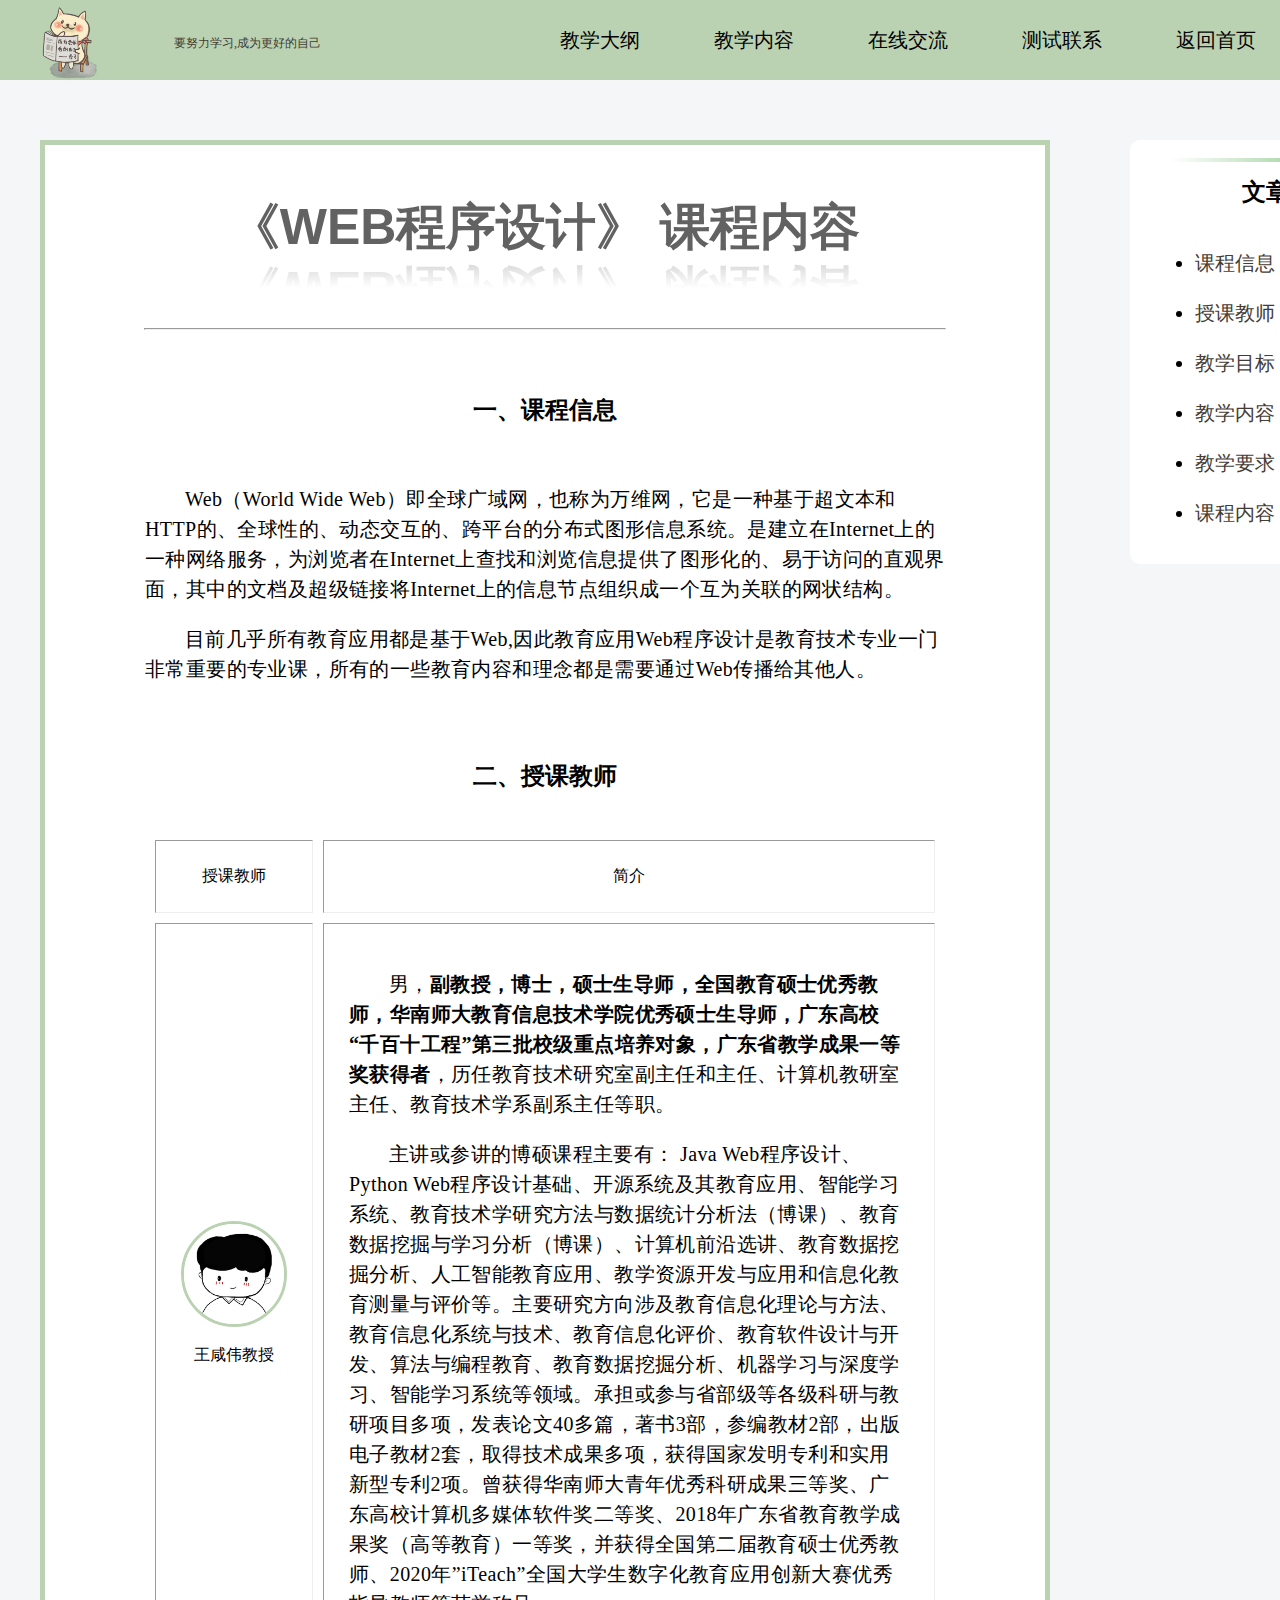
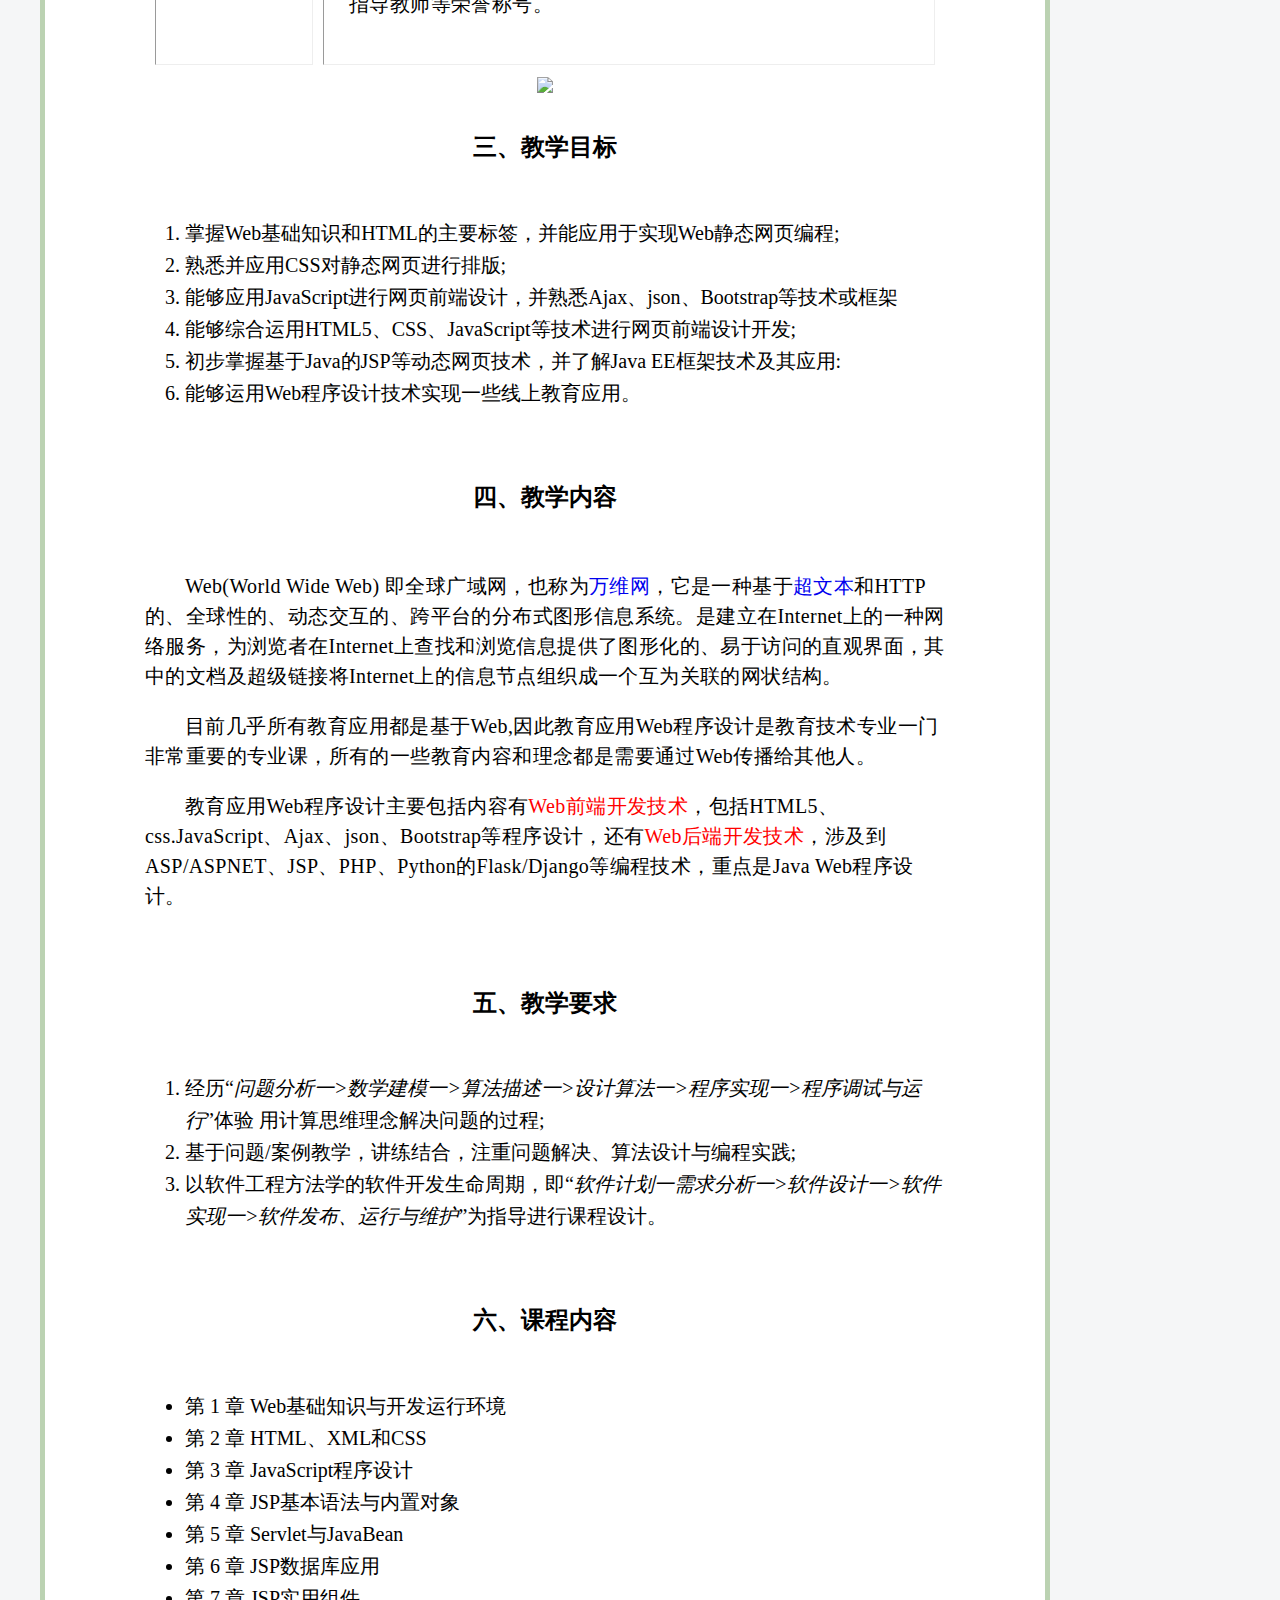
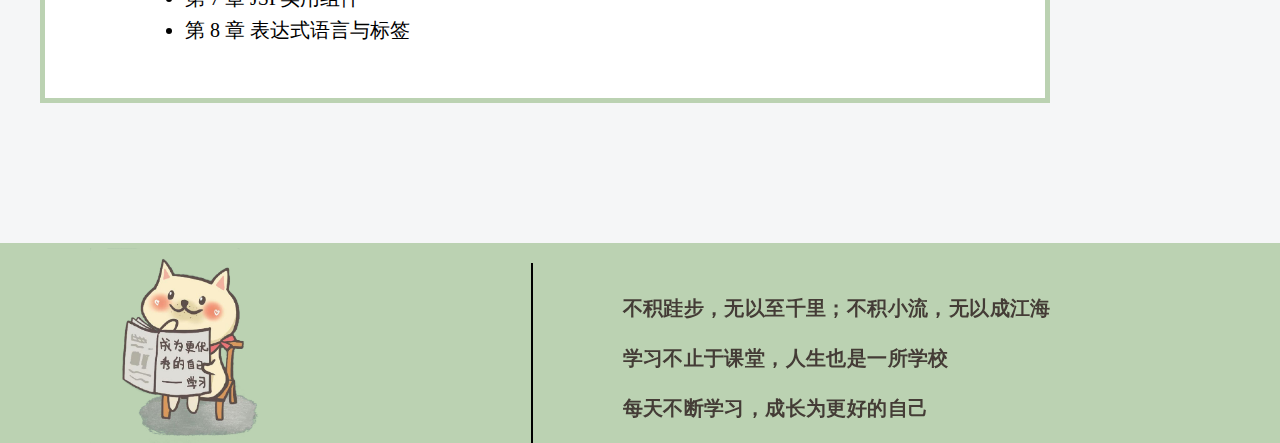
==== 课程网站/content.html @ cae262a5 "Add files via upload" ====
<!DOCTYPE html>
<html>
	<head>
		<meta charset="utf-8">
		<title>教学内容</title>
	 <link rel="stylesheet" type="text/css" href="./css/content.css">
		</head>
		<body>
		
		<div class="main">
			<div class="header_1">
				<div class="header" id="top">
					<img src="./images/title.png" height="80px"/>
					<span id="abab">要努力学习,成为更好的自己</span>
					<span class="baba"><a href="#">教学大纲</a></span>
					<span class="baba"><a href="#">教学内容</a></span>
					<span class="baba"><a href="#">在线交流</a></span>
					<span class="baba"><a href="#">测试联系</a></span>
					<span class="baba"><a href="index.html">返回首页</a></span>
				</div>
			</div>
			<div class="body_dialog">
				<div class="body">
					<br />
					<h1 class="title">《Web程序设计》&nbsp;课程内容</h1>
					<hr />
					
					<div class="text" id="xinxi">
					<br /><br />
					<h2 >一、课程信息</h2>
					<br />
					<p> Web（World Wide Web）即全球广域网，也称为万维网，它是一种基于超文本和HTTP的、全球性的、动态交互的、跨平台的分布式图形信息系统。是建立在Internet上的一种网络服务，为浏览者在Internet上查找和浏览信息提供了图形化的、易于访问的直观界面，其中的文档及超级链接将Internet上的信息节点组织成一个互为关联的网状结构。</p>
					<p>目前几乎所有教育应用都是基于Web,因此教育应用Web程序设计是教育技术专业一门非常重要的专业课，所有的一些教育内容和理念都是需要通过Web传播给其他人。</p>
					</div>
					
					<br /><br />
					
					<div class="text" id="jiaoshi">
					<h2 >二、授课教师</h2>
					<br />
					<table border="none" >
						<tr height="50px">
							<td text-align="center">授课教师</td>
							<td text-align="center">简介</td>
						</tr>
						<tr>
							<td><img id="tata" src="images/title01.png" height="100px"/><br><br><span text-align="center">王咸伟教授</span></td>
							<td><p>男，<strong>副教授，博士，硕士生导师，全国教育硕士优秀教师，华南师大教育信息技术学院优秀硕士生导师，广东高校“千百十工程”第三批校级重点培养对象，广东省教学成果一等奖获得者</strong>，历任教育技术研究室副主任和主任、计算机教研室主任、教育技术学系副系主任等职。</p><p>主讲或参讲的博硕课程主要有： Java Web程序设计、Python Web程序设计基础、开源系统及其教育应用、智能学习系统、教育技术学研究方法与数据统计分析法（博课）、教育数据挖掘与学习分析（博课）、计算机前沿选讲、教育数据挖掘分析、人工智能教育应用、教学资源开发与应用和信息化教育测量与评价等。主要研究方向涉及教育信息化理论与方法、教育信息化系统与技术、教育信息化评价、教育软件设计与开发、算法与编程教育、教育数据挖掘分析、机器学习与深度学习、智能学习系统等领域。承担或参与省部级等各级科研与教研项目多项，发表论文40多篇，著书3部，参编教材2部，出版电子教材2套，取得技术成果多项，获得国家发明专利和实用新型专利2项。曾获得华南师大青年优秀科研成果三等奖、广东高校计算机多媒体软件奖二等奖、2018年广东省教育教学成果奖（高等教育）一等奖，并获得全国第二届教育硕士优秀教师、2020年”iTeach”全国大学生数字化教育应用创新大赛优秀指导教师等荣誉称号。</p></td>
						</tr>
					</table>
					<img src="static/picture/作用.png" width="550px"/>
					<br /><br />
					</div>
					
					<div class="text" id="mubiao">
						<h2 >三、教学目标</h2>
						<br />
						<div class="table_01">
						<ol type="1">
							<li>掌握Web基础知识和HTML的主要标签，并能应用于实现Web静态网页编程;</li>						
							<li>熟悉并应用CSS对静态网页进行排版;</li>
							<li>能够应用JavaScript进行网页前端设计，并熟悉Ajax、json、Bootstrap等技术或框架</li>
							<li>能够综合运用HTML5、CSS、JavaScript等技术进行网页前端设计开发;</li>
							<li>初步掌握基于Java的JSP等动态网页技术，并了解Java EE框架技术及其应用:</li>
							<li>能够运用Web程序设计技术实现一些线上教育应用。</li>
						</ol>
						</div>
					</div>
					
					
					<div class="text" id="neirong">
					<br /><br />
					<h2 >四、教学内容</h2>
					<br />
					<p>Web(World Wide Web) 即全球广域网，也称为<a href="https://baike.baidu.com/item/Web/150564" >万维网</a>，它是一种基于<a href="https://baike.baidu.com/item/%E8%B6%85%E6%96%87%E6%9C%AC?fromModule=lemma_search-box">超文本</a>和HTTP的、全球性的、动态交互的、跨平台的分布式图形信息系统。是建立在Internet上的一种网络服务，为浏览者在Internet上查找和浏览信息提供了图形化的、易于访问的直观界面，其中的文档及超级链接将Internet上的信息节点组织成一个互为关联的网状结构。</p>
					<p>目前几乎所有教育应用都是基于Web,因此教育应用Web程序设计是教育技术专业一门非常重要的专业课，所有的一些教育内容和理念都是需要通过Web传播给其他人。</p>
					<p>教育应用Web程序设计主要包括内容有<span>Web前端开发技术</span>，包括HTML5、css.JavaScript、Ajax、json、Bootstrap等程序设计，还有<span>Web后端开发技术</span>，涉及到ASP/ASPNET、JSP、PHP、Python的Flask/Django等编程技术，重点是Java Web程序设计。</p>
					</div>
					
					<div class="text" id="yaoqiu">
					<br /><br />
						<h2 >五、教学要求</h2>
						<br />
						<div class="table_01">
						<ol type="1">
							<li>经历“<i>问题分析一>数学建模一>算法描述一>设计算法一>程序实现一>程序调试与运行</i>”体验 用计算思维理念解决问题的过程;</li>						
							<li>基于问题/案例教学，讲练结合，注重问题解决、算法设计与编程实践;</li>
							<li>以软件工程方法学的软件开发生命周期，即“<i>软件计划一需求分析一>软件设计一>软件实现一>软件发布、运行与维护</i>”为指导进行课程设计。</li>
						</ol>
						</div>
					</div>
					
					<div class="text" id="content">
					<br /><br />
						<h2 >六、课程内容</h2>
						<br />
						<div class="table_02">
						<ul>
							<li>第 1 章  Web基础知识与开发运行环境</li>
							<li>第 2 章  HTML、XML和CSS</li>
							<li>第 3 章  JavaScript程序设计</li>
							<li>第 4 章  JSP基本语法与内置对象</li>
							<li>第 5 章  Servlet与JavaBean</li>
							<li>第 6 章  JSP数据库应用</li>
							<li>第 7 章  JSP实用组件</li>
							<li>第 8 章  表达式语言与标签</li>
						</ul>
						</div>
					</div>
					
					<br /><br />
				</div>
				
				<div class="dialog">
					<hr style="border: none; background-image: linear-gradient(to right, rgba(0, 0, 0, 0), rgba(141, 200, 140, 0.7), rgba(0, 0, 0, 0));" width="80%" align="center" size="6">
					<h2>文章目录</h2>
					<hr style="border: none; color: #9e9e9e;" width="80%" align="center" size="2" />
					<ul>
						<li><a href="#xinxi">课程信息</a></li>
						<li><a href="#jiaoshi">授课教师</a></li>
						<li><a href="#mubiao">教学目标</a></li>
						<li><a href="#neirong">教学内容</a></li>
						<li><a href="#yaoqiu">教学要求</a></li>
						<li><a href="#content">课程内容</a></li>
					</ul>
				</div>
			</div>
			
			<div class="footer">
				<div class="container" >
						<div class="image">
							<img src="./images/title.png" height="200px">
						</div>
						<div class="line"></div>
						<div class="relative">
							<p>不积跬步，无以至千里；不积小流，无以成江海</p>
							<p>学习不止于课堂，人生也是一所学校</p>
							<p>每天不断学习，成长为更好的自己</p>	
							</div>
					</div>
				</div>
			</div>
			
			
			
		</body>
	</html>
---- 课程网站/css/content.css ----
body{
	margin: 0;
	padding: 0;
}
a{ 
	text-decoration: none;
}
img{
	vertical-align:middle;/* 居中对齐 */
}
hr+h2{
	text-align: center;
}
h1{
	line-height: 80px;text-shadow: h-shadow v-shadow blur #153b4f;
	-webkit-animation:bounce 2s 1;/*设置动画*/
}
p{
	line-height: 30px;
	letter-spacing: 0.4px;
	text-align: left;
	text-indent:2em;
	font-size: 20px;
}

/*---网页开始-----*/
.main{
	margin:0 auto;
	height:auto;
	overflow:hidden;
	background:#f5f6f7;
}


/*---顶部-----*/
.header_1{
	position: fixed;
	z-index: 2;
	width: 100%;
	height: 80px;
	background: #bbd2b2;
}
.header{
	width: 1300px;
}
.header>img{
	margin-right: 20px;
	margin-left: 30px;
}
.header a{
	color: #000000;
}
.baba{
	display: inline-block;
	line-height: 80px;
	text-align: center;
	width: 150px;
	font-size: 20px;
}

.baba:hover{
	background-color: #92a48b;
}
#abab{
	width: 300px;
	color: #423b33;
	font-size: 12px;
	margin-left: 40px;
	margin-right: 200px;
}


/*---主体-----*/
.body_dialog{
	width: 1200px;
	position: relative;
	margin: 140px auto;
	display:flex;
	justify-content:space-between; 
	
}
.body{
	border: 5px solid #bbd2b2;
	width: 1000px;
	float: left;
	text-align: center;
	background-color: white;
	font-style: normal;
}
.body>hr{
	width: 80%;
}
.text{
	width: 800px;
	margin: 0 auto;
}
.benefit{
	text-align: left;
}
.benefit>p{
	text-indent:2em;
}
.bala{
	text-indent:2em;
	color:#6c4239;
	font-size: 20px;
	font-style: italic;
}
.title{
	margin-bottom: 70px;
	line-height: 60px;
	text-align: center;
	color: #626262;
	font-family: Arial, Helvetica, sans-serif;
	cursor:pointer;
	-webkit-box-reflect:below 0 -webkit-linear-gradient(transparent,transparent 50%,rgba(116, 129, 110, 0.3));
	font:bold 50px/1.231 georgia,sans-serif;
	text-transform:uppercase;
}

/* 表格 */
p>span{
	color: red;
}
.table_02,.table_01{
	text-align: left;
}
li{
	font-size: 20px;
	line-height: 32px;
}
table{
	border: 10px;
	height: 550px;
	width: 800px;
	position: relative;
	margin: 0px;
	Border-spacing:10px;
}
td{
	padding: 25px;
}
#tata{
	border-radius: 50%;
	border:3px solid #bbd2b2;
}

/*---目录-----*/
.dialog{
	width: 300px;
	padding: 10px;
	position: fixed;
	margin-left: 1090px;
	text-align: left;
	line-height: 20px;
	background-color: white;
	border-radius: 10px;
}
.dialog ul{
	margin-left: 15px;
}
.dialog li{
	line-height: 50px;
}
.dialog a{
	color: #443C36;
}
.dialog a:hover{
	color: #ff0000;
}


   
/*---底部-----*/
.footer{
			bottom: 0;
			margin-left: 0;
			height: 200px;
			background:#bbd2b2;
}
.container{
			   margin: 0 auto;
			   display: flex;
			   width: 1100px;
}
.image{
			   margin: 5px 200px 0px 0px;
}
.line{
				float:left;
				margin-top: 20px;
				width:50px;
				height: 240px;
				border-right: 2px solid black;
}
.relative{
			   width: 750px;
			   font-size: 16px;
			   line-height: 22px;
			   letter-spacing: 0.7mm;
			   margin-top: 30px;
			   margin-left: 50px;
			   color: #443C36;
			   display:inline-block;
			   font-weight:bold;
			   -webkit-filter:url(#diff1);
			   
}
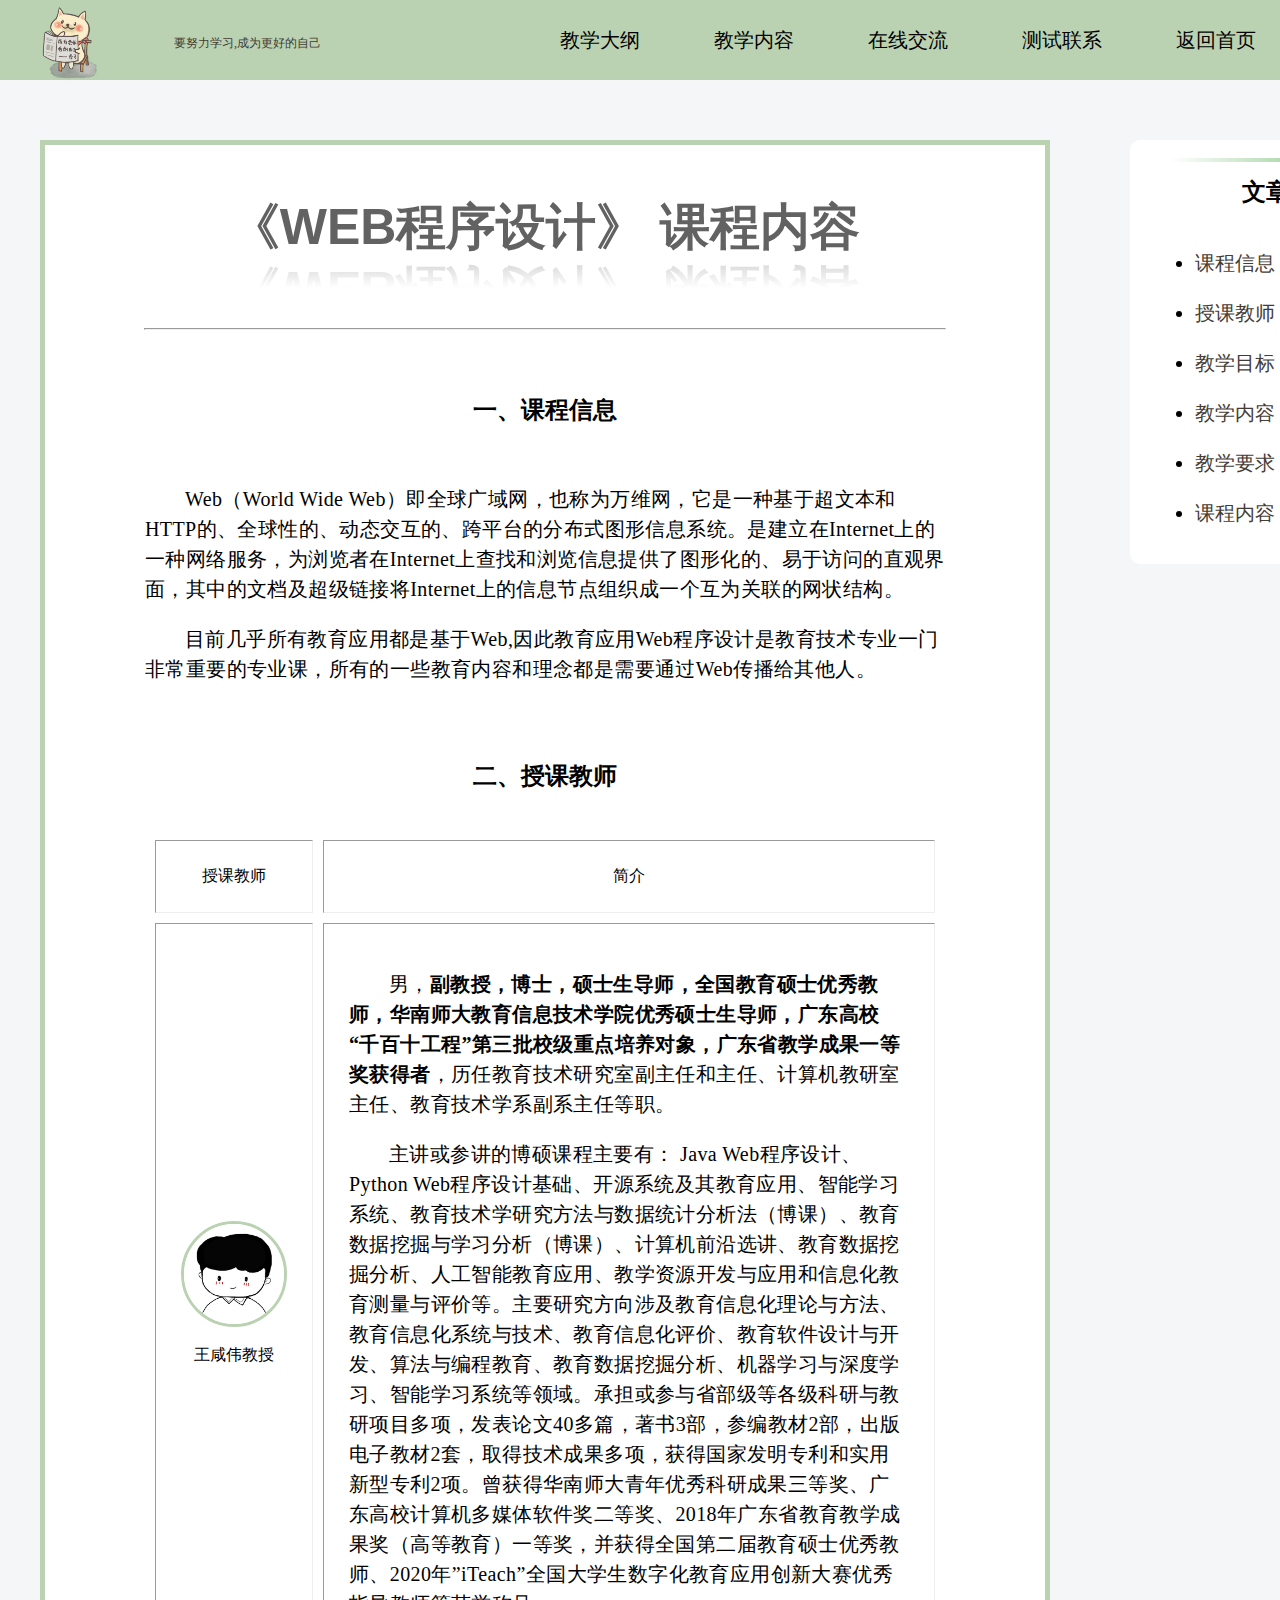
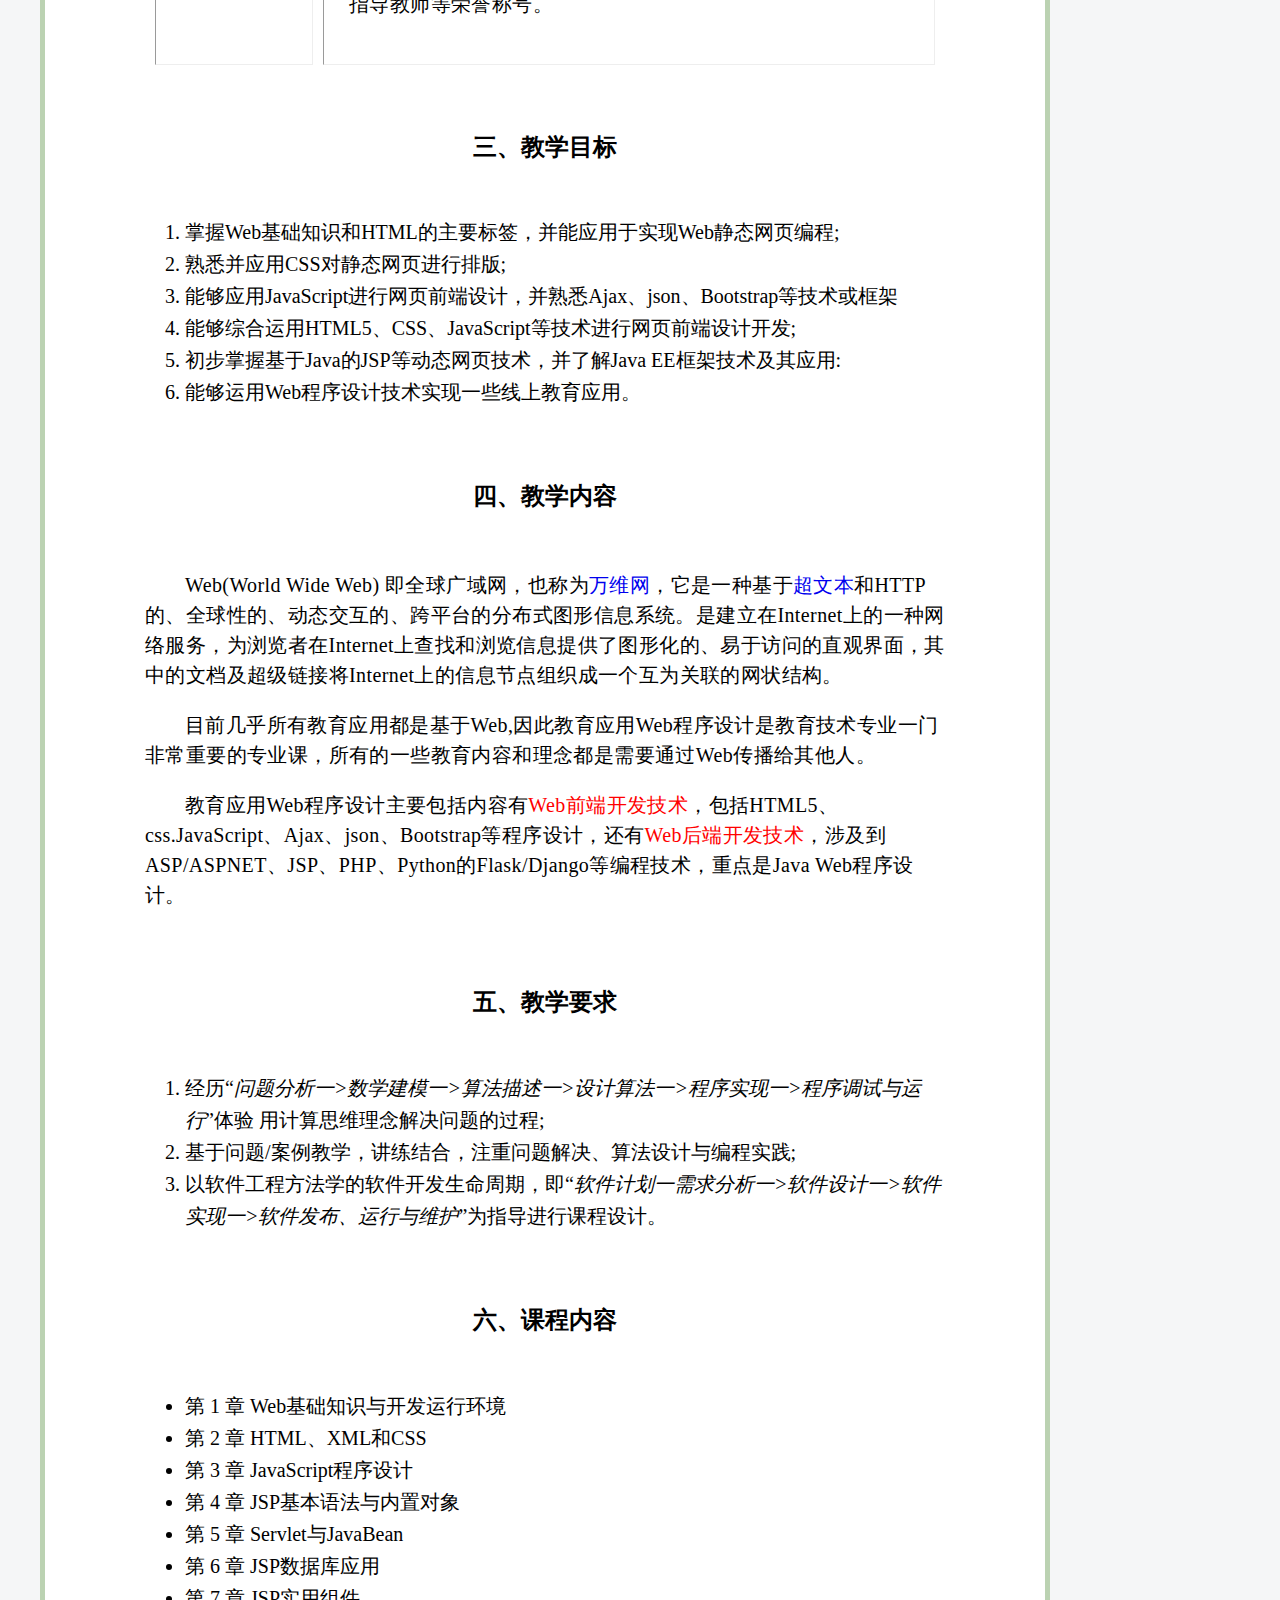
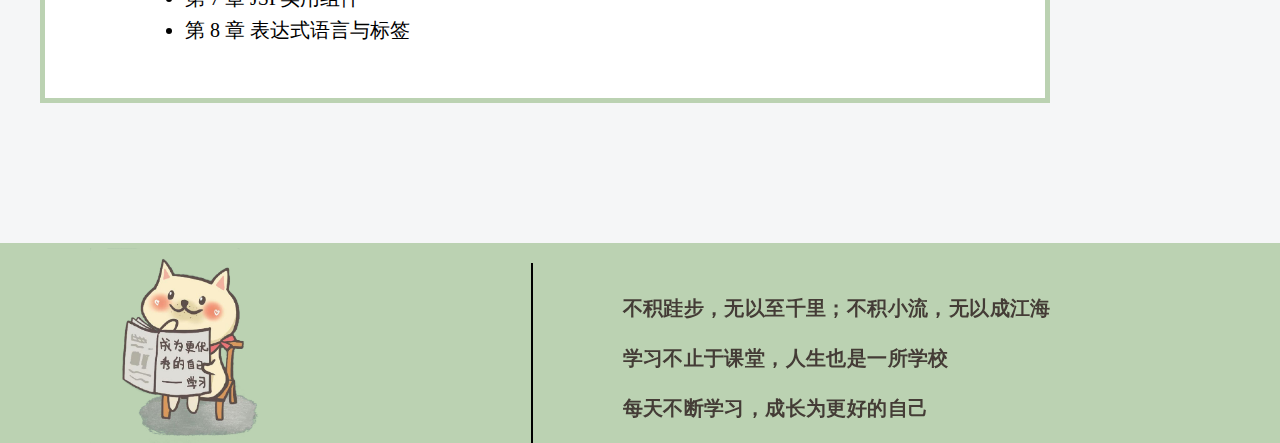
==== commit 275057be: "Update content.html" ====
--- a/课程网站/content.html
+++ b/课程网站/content.html
@@ -1,8 +1,8 @@
-<!DOCTYPE html>
-<html>
-	<head>
-		<meta charset="utf-8">
-		<title>教学内容</title>
+<!DOCTYPE html>
+<html>
+	<head>
+		<meta charset="utf-8">
+		<title>教学内容</title>
 	 <link rel="stylesheet" type="text/css" href="./css/content.css">
 		</head>
 		<body>
@@ -48,7 +48,6 @@
 							<td><p>男，<strong>副教授，博士，硕士生导师，全国教育硕士优秀教师，华南师大教育信息技术学院优秀硕士生导师，广东高校“千百十工程”第三批校级重点培养对象，广东省教学成果一等奖获得者</strong>，历任教育技术研究室副主任和主任、计算机教研室主任、教育技术学系副系主任等职。</p><p>主讲或参讲的博硕课程主要有： Java Web程序设计、Python Web程序设计基础、开源系统及其教育应用、智能学习系统、教育技术学研究方法与数据统计分析法（博课）、教育数据挖掘与学习分析（博课）、计算机前沿选讲、教育数据挖掘分析、人工智能教育应用、教学资源开发与应用和信息化教育测量与评价等。主要研究方向涉及教育信息化理论与方法、教育信息化系统与技术、教育信息化评价、教育软件设计与开发、算法与编程教育、教育数据挖掘分析、机器学习与深度学习、智能学习系统等领域。承担或参与省部级等各级科研与教研项目多项，发表论文40多篇，著书3部，参编教材2部，出版电子教材2套，取得技术成果多项，获得国家发明专利和实用新型专利2项。曾获得华南师大青年优秀科研成果三等奖、广东高校计算机多媒体软件奖二等奖、2018年广东省教育教学成果奖（高等教育）一等奖，并获得全国第二届教育硕士优秀教师、2020年”iTeach”全国大学生数字化教育应用创新大赛优秀指导教师等荣誉称号。</p></td>
 						</tr>
 					</table>
-					<img src="static/picture/作用.png" width="550px"/>
 					<br /><br />
 					</div>
 					
@@ -144,4 +143,4 @@
 			
 			
 		</body>
-	</html>+	</html>
